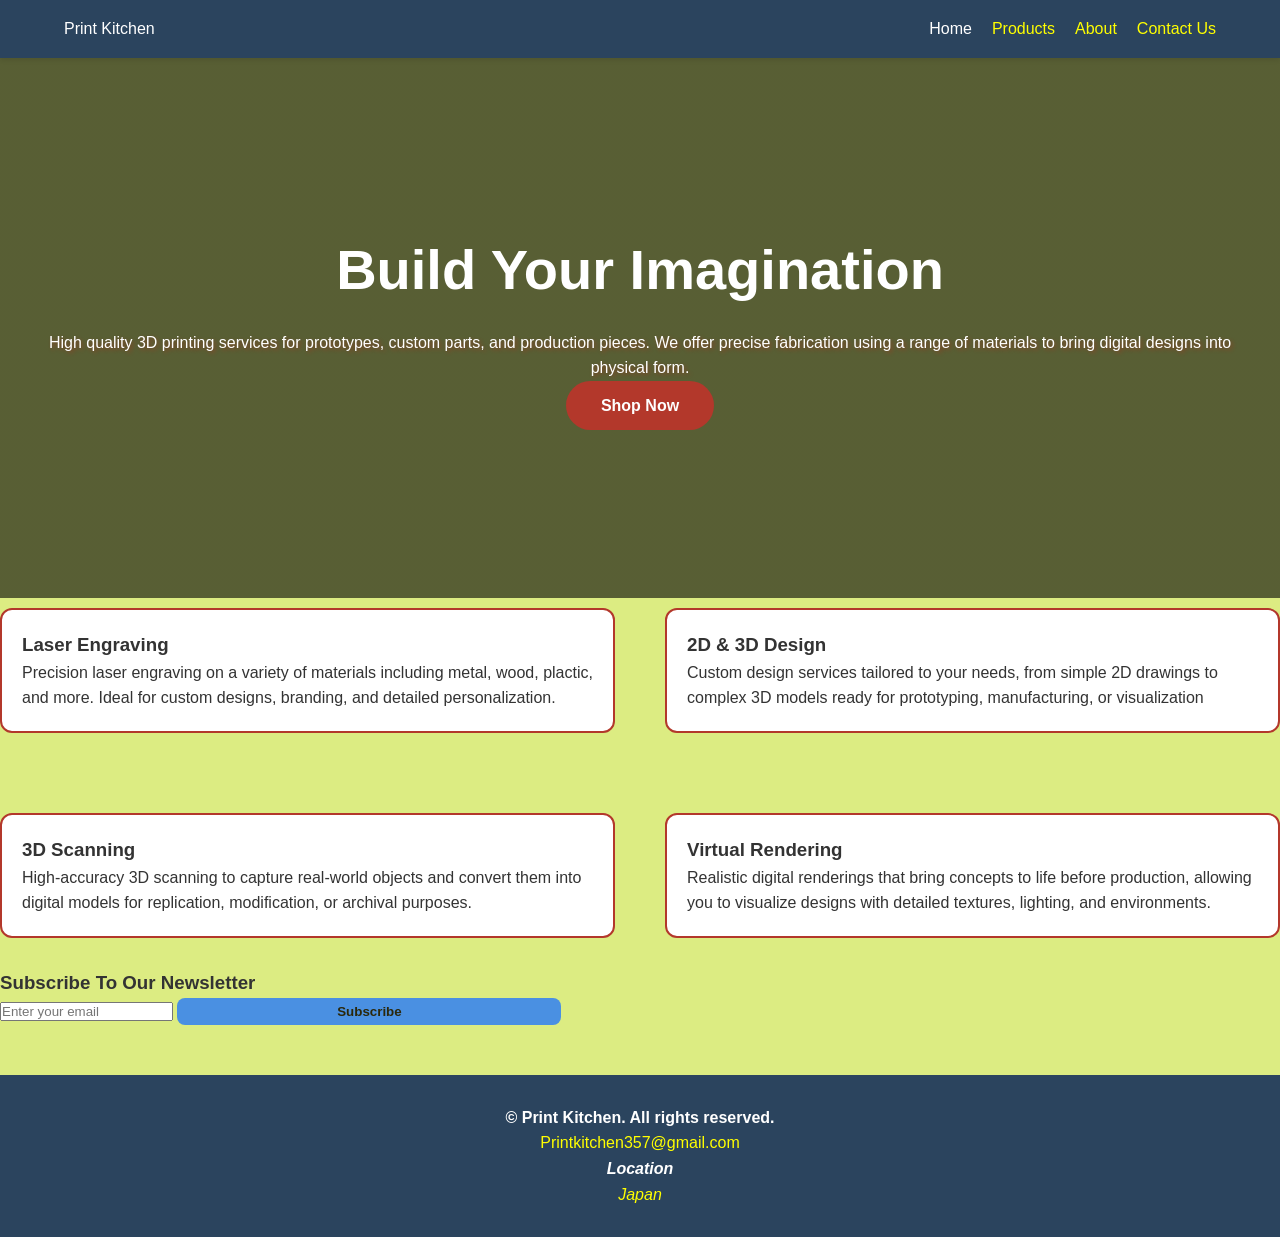
==== index.html @ d9b1cfbb "modified html structure" ====
<!-- Home Page -->
<!DOCTYPE html>
<html lang="en">
    <head>
        <meta charset="UTF-8">
        <meta name="viewport" content="width=device-width, initial-scale=1.0">
        <title>Print Kitchen</title>
        <link rel="stylesheet" href="PrintKitchen.css">
    </head>
    <body>

    <nav class="navbar">
        <div class="logo">Print Kitchen</div>
        <ul class="nav-links">
            <li><a href="index.html" class="active">Home</a></li>
            <li><a href="products.html">Products</a></li>
            <li><a href="aboutus.html">About</a></li>
            <li><a href="contact.html">Contact Us</a></li>
        </ul>
    </nav>

    <header class="hero">
        <div class="hero-content">
            <h1>Build Your Imagination</h1>
            <p class="shadow-text">High quality 3D printing services for prototypes, custom parts, and production pieces. We offer precise fabrication using a range of materials to bring digital designs into physical form.</p>
            <a href="products.html" class="cta-button">Shop Now</a>
        </div>
    </header>
        <main>
        <section class="card-grid"> 
            <div class="bordered-box">
                <h3>Laser Engraving</h3>
                <p>Precision laser engraving on a variety of materials including metal, wood, plactic, and more. Ideal for custom designs, branding, and detailed personalization.</p>
            </div>
            <div class="bordered-box">
                <h3>2D & 3D Design</h3>
                <p>Custom design services tailored to your needs, from simple 2D drawings to complex 3D models ready for prototyping, manufacturing, or visualization</p>
            </div>
            <div class="bordered-box">
                <h3>3D Scanning</h3>
                <p>High-accuracy 3D scanning to capture real-world objects and convert them into digital models for replication, modification, or archival purposes.</p>
            </div>
            <div class="bordered-box">
                <h3>Virtual Rendering</h3>
                <p>Realistic digital renderings that bring concepts to life before production, allowing you to visualize designs with detailed textures, lighting, and environments.</p>
            </div>
        </main>

        <footer>
        <h3>Subscribe To Our Newsletter</h3>
        <form action="newsletter">
            <input type="email" placeholder="Enter your email">
            <button type="submit">Subscribe</button>
        </form>
        
        <section class="footer"> 
            <div class="group" id="contact">
                <h4 class="heading">© Print Kitchen. All rights reserved.</h4> 
                <main class="text">Printkitchen357@gmail.com</main>
            </div>
            <address class="group" id="address">
                <h4 class="heading">Location</h4>
                <main class="text">Japan</main> 
            </address>
        </section>
        </footer>
    </body>
</html>
---- PrintKitchen.css ----
:root {
    --primary-color: #2b445e;    /* Navbar & Footer */
    --accent-color: #b3382b;     /* Buttons & Highlights */
    --bg-light: #dcec82;         /* Page Background */
    --card-bg: #ffffff;          /* Card Background */
    --text-main: #333333;        /* General Text */
    --text-light: #ffffff;       /* Text on Dark Backgrounds */
    --container-width: 1100px;
}
 
/* 2. Reset & Base Styles */
* {
    margin: 0;
    padding: 0;
    box-sizing: border-box;
}

body {
    font-family: 'Segoe UI', Roboto, Helvetica, Arial, sans-serif;
    line-height: 1.6;
    background-color: var(--bg-light);
    color: var(--text-main);
    display: flex;
    flex-direction: column;
    min-height: 100vh;
}

/* 3. Navbar */
.navbar {
    background: var(--primary-color);
    color: var(--text-light);
    display: flex;
    justify-content: space-between;
    align-items: center;
    padding: 1rem 5%;
    position: sticky;
    top: 0;
    z-index: 1000;
    box-shadow: 0 2px 5px rgba(0,0,0,0.1);
}

.nav-links {
    list-style: none;
    display: flex;
}

.nav-links li { margin-left: 20px; }

.nav-links a {
    color: yellow;
    text-decoration: none;
    font-weight: 500;
    transition: color 0.3s ease;
}

.nav-links a:hover, .nav-links a.active {
    color: var(--text-light);
}

/* 4. Hero Section */
.hero {
    background: linear-gradient(rgba(0,0,0,0.6), rgba(0,0,0,0.6)), 
                url('https://images.stockcake.com/public/2/e/3/2e3d8a3b-0d39-4a89-aa51-c59a15c4eff7/3d-printing-setup-stockcake.jpg') no-repeat center center;
    background-size: cover;
    background-position: center;
    height: 60vh;
    display: flex;
    align-items: center; 
    justify-content: center;
    text-align: center;
    color: var(--text-light);
    padding: 0 20px;
}

.hero-content h1 {
    font-size: clamp(2rem, 5vw, 3.5rem); /* Responsive font size */
    margin-bottom: 15px;
}

.cta-button {
    display: inline-block;
    padding: 12px 35px;
    background: var(--accent-color);
    color: var(--text-light);
    text-decoration: none;
    border-radius: 50px;
    font-weight: bold;
    transition: transform 0.2s ease;
}

.cta-button:hover {
    transform: scale(1.05);
}

.shadow-text {
    text-shadow: 2px 2px 4px rgba(250, 4, 4, 0.3); 
}

.bordered-box {
    border: 2px solid var(--accent-color);
    padding: 20px;
    border-radius: 12px;
    margin-bottom: 30px;
    background-color: #ffffff;
}

/* 5. Main Layout & Cards */
.container {
    display: flex;
    flex: 3;
    width: 90%;
    max-width: var(--container-width);
    margin: 0 auto;
    padding: 40px 0;
}

.card-grid {
    display: grid;
    grid-template-columns: repeat(2, 1fr); /* 3 columns on desktop */
    gap: 50px;
    margin-top: 10px; /* Overlap effect */
}

.card {
    background: var(--card-bg);
    padding: 40px 25px;
    border-radius: 12px;
    box-shadow: 0 10px 30px rgba(214, 151, 151, 0.08);
    text-align: center;
    transition: translateY 0.3s ease;
}

.card img {
    width: 100px;
    height: -50px;
}

.card:hover {
    transform: translateY(-5px);
}
/* About Us */
.inset {border-style: inset;
    padding: 30px;
    background-color: #ffffff;
    border-color: #df9f98;
} 
/* form-container {
  max-width: 400px;
  margin: 50px auto;
  padding: 2rem;
  background: #ffffff;
  border-radius: 12px;
  box-shadow: 0 10px 25px rgba(0,0,0,0.1);
}

h2 { margin-bottom: 1.5rem; color: #333; text-align: center; }

.group { margin-bottom: 1.2rem; }

label {
  display: block;
  margin-bottom: 5px;
  font-size: 0.9rem;
  color: #666;
  font-weight: 600;
}

input {
  width: 100%;
  padding: 12px;
  border: 2px solid #e1e1e1;
  border-radius: 8px;
  outline: none;
  transition: border-color 0.3s ease;
} */

/* Interaction: Change border color on focus */
input:focus {
  border-color: #e2684a;
}

button {
  width: 30%;
  padding: 6px;
  background-color: #4A90E2;
  color: rgb(43, 40, 12);
  border: none;
  border-radius: 8px;
  font-weight: bold;
  cursor: pointer;
  transition: background 0.3s ease;
}

button:hover {
  background-color: #da1313;
}
.social-media {
    display: flex;
    justify-content: center;
    gap: 20px;
    margin-top: 20px;
}
/* 6. Footer */
.footer {
    background: var(--primary-color);
    color: var(--text-light);
    text-align: center;
    padding: 30px 0;
    margin-top: 50px;
}
.text {
    color: yellow;
}

/* 7. MEDIA QUERIES (The Responsive Magic) */

/* Tablet & Smaller Screens */
@media (max-width: 992px) {
    .card-grid {
        grid-template-columns: repeat(2, 1fr); /* Drop to 2 columns */
        margin-top: 20px; /* Remove overlap for cleaner mobile feel */
    }
}

/* Mobile Phones */
@media (max-width: 600px) {
    .navbar {
        flex-direction: column; /* Stack logo and links */
        gap: 10px;
    }

    .nav-links li {
        margin: 0 10px;
    }

    .card-grid {
        grid-template-columns: 1fr; /* 1 column on small phones */
    }

    .hero {
        height: 50vh;
    }
}
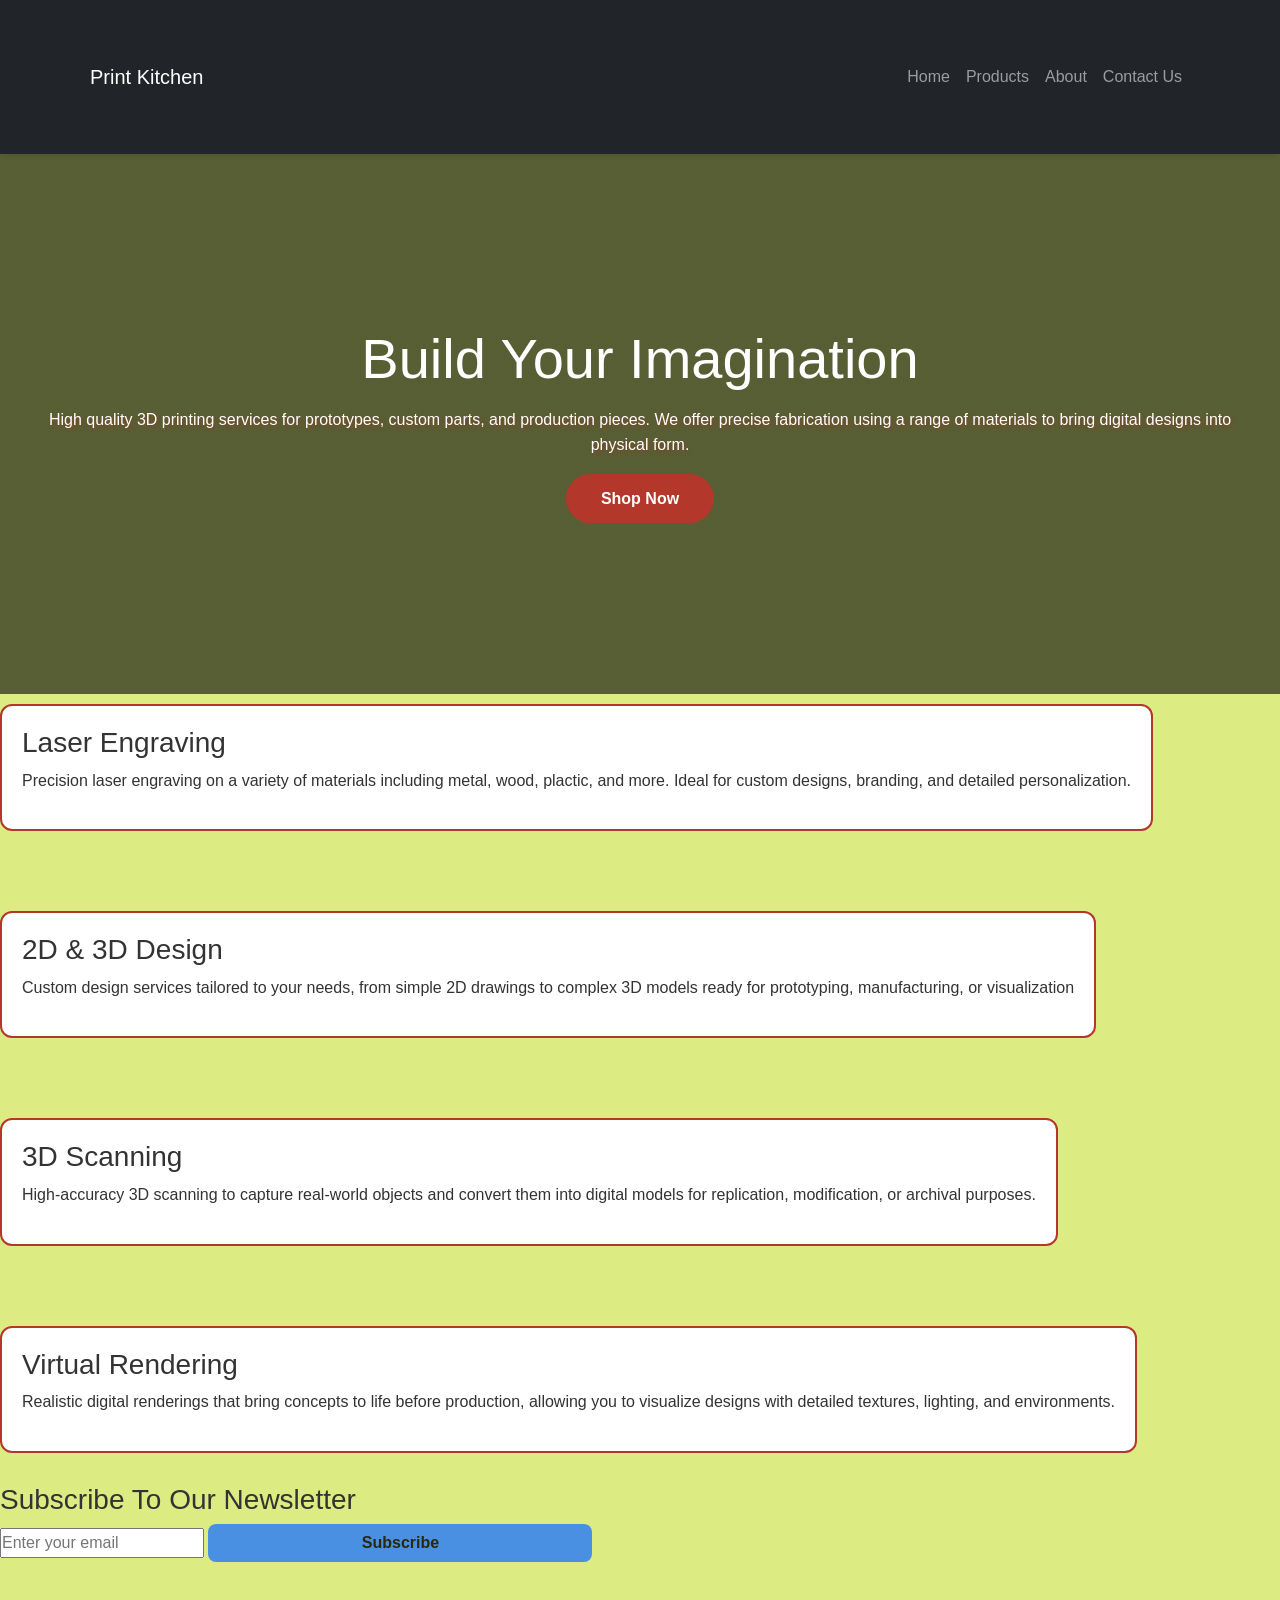
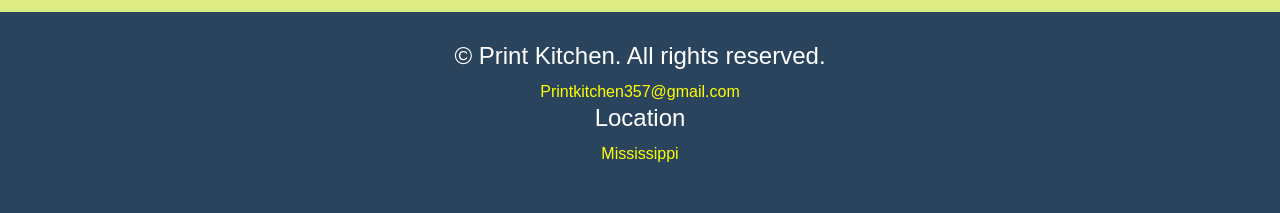
==== commit e2b00601: "added bootstrap to all html files, updated nav bar,  made changes to card img in css" ====
--- a/index.html
+++ b/index.html
@@ -5,19 +5,32 @@
         <meta charset="UTF-8">
         <meta name="viewport" content="width=device-width, initial-scale=1.0">
         <title>Print Kitchen</title>
-        <link rel="stylesheet" href="PrintKitchen.css">
+  <link href="https://cdn.jsdelivr.net/npm/bootstrap@5.3.3/dist/css/bootstrap.min.css" rel="stylesheet" />
+
+    <!-- Bootstrap Icons -->
+    <link rel="stylesheet" href="https://cdn.jsdelivr.net/npm/bootstrap-icons@1.11.3/font/bootstrap-icons.css" />
+   <link rel="stylesheet" href="PrintKitchen.css">
     </head>
     <body>
 
-    <nav class="navbar">
-        <div class="logo">Print Kitchen</div>
-        <ul class="nav-links">
-            <li><a href="index.html" class="active">Home</a></li>
-            <li><a href="products.html">Products</a></li>
-            <li><a href="aboutus.html">About</a></li>
-            <li><a href="contact.html">Contact Us</a></li>
-        </ul>
-    </nav>
+    <nav class="navbar navbar-expand-lg navbar-dark bg-dark">
+        <div class="container">
+
+        <a class="navbar-brand" href="index.html">Print Kitchen</a>
+        <button class="navbar-toggler" type="button" data-bs-toggle="collapse" data-bs-target="#mainNav" title="Toggle navigation">
+        <span class="navbar-toggler-icon"></span>
+        </button>
+
+        <div class="collapse navbar-collapse" id="mainNav">
+            <ul class="navbar-nav ms-auto">
+            <li class="nav-item"><a class="nav-link" href="index.html">Home</a></li>
+            <li class="nav-item"><a class="nav-link" href="products.html">Products</a></li>
+            <li class="nav-item"><a class="nav-link" href="aboutus.html">About</a></li>
+            <li class="nav-item"><a class="nav-link" href="contact.html">Contact Us</a></li>
+            </ul>
+        </div>
+      </div>
+    </nav> 
 
     <header class="hero">
         <div class="hero-content">
@@ -27,7 +40,7 @@
         </div>
     </header>
         <main>
-        <section class="card-grid"> 
+        <section  class="card-grid">  
             <div class="bordered-box">
                 <h3>Laser Engraving</h3>
                 <p>Precision laser engraving on a variety of materials including metal, wood, plactic, and more. Ideal for custom designs, branding, and detailed personalization.</p>
@@ -44,6 +57,7 @@
                 <h3>Virtual Rendering</h3>
                 <p>Realistic digital renderings that bring concepts to life before production, allowing you to visualize designs with detailed textures, lighting, and environments.</p>
             </div>
+        </section>
         </main>
 
         <footer>
@@ -60,7 +74,7 @@
             </div>
             <address class="group" id="address">
                 <h4 class="heading">Location</h4>
-                <main class="text">Japan</main> 
+                <main class="text">Mississippi</main> 
             </address>
         </section>
         </footer>
--- a/PrintKitchen.css
+++ b/PrintKitchen.css
@@ -115,8 +115,9 @@
 }
 
 .card-grid {
-    display: grid;
-    grid-template-columns: repeat(2, 1fr); /* 3 columns on desktop */
+    display: flex;
+    flex-direction: row;
+    flex-wrap: wrap;
     gap: 50px;
     margin-top: 10px; /* Overlap effect */
 }
@@ -124,6 +125,7 @@
 .card {
     background: var(--card-bg);
     padding: 40px 25px;
+    width: 600px;
     border-radius: 12px;
     box-shadow: 0 10px 30px rgba(214, 151, 151, 0.08);
     text-align: center;
@@ -131,8 +133,10 @@
 }
 
 .card img {
-    width: 100px;
-    height: -50px;
+    width: 100%;
+    height: 200px;
+    object-fit:contain;
+    border-radius: 8px;
 }
 
 .card:hover {
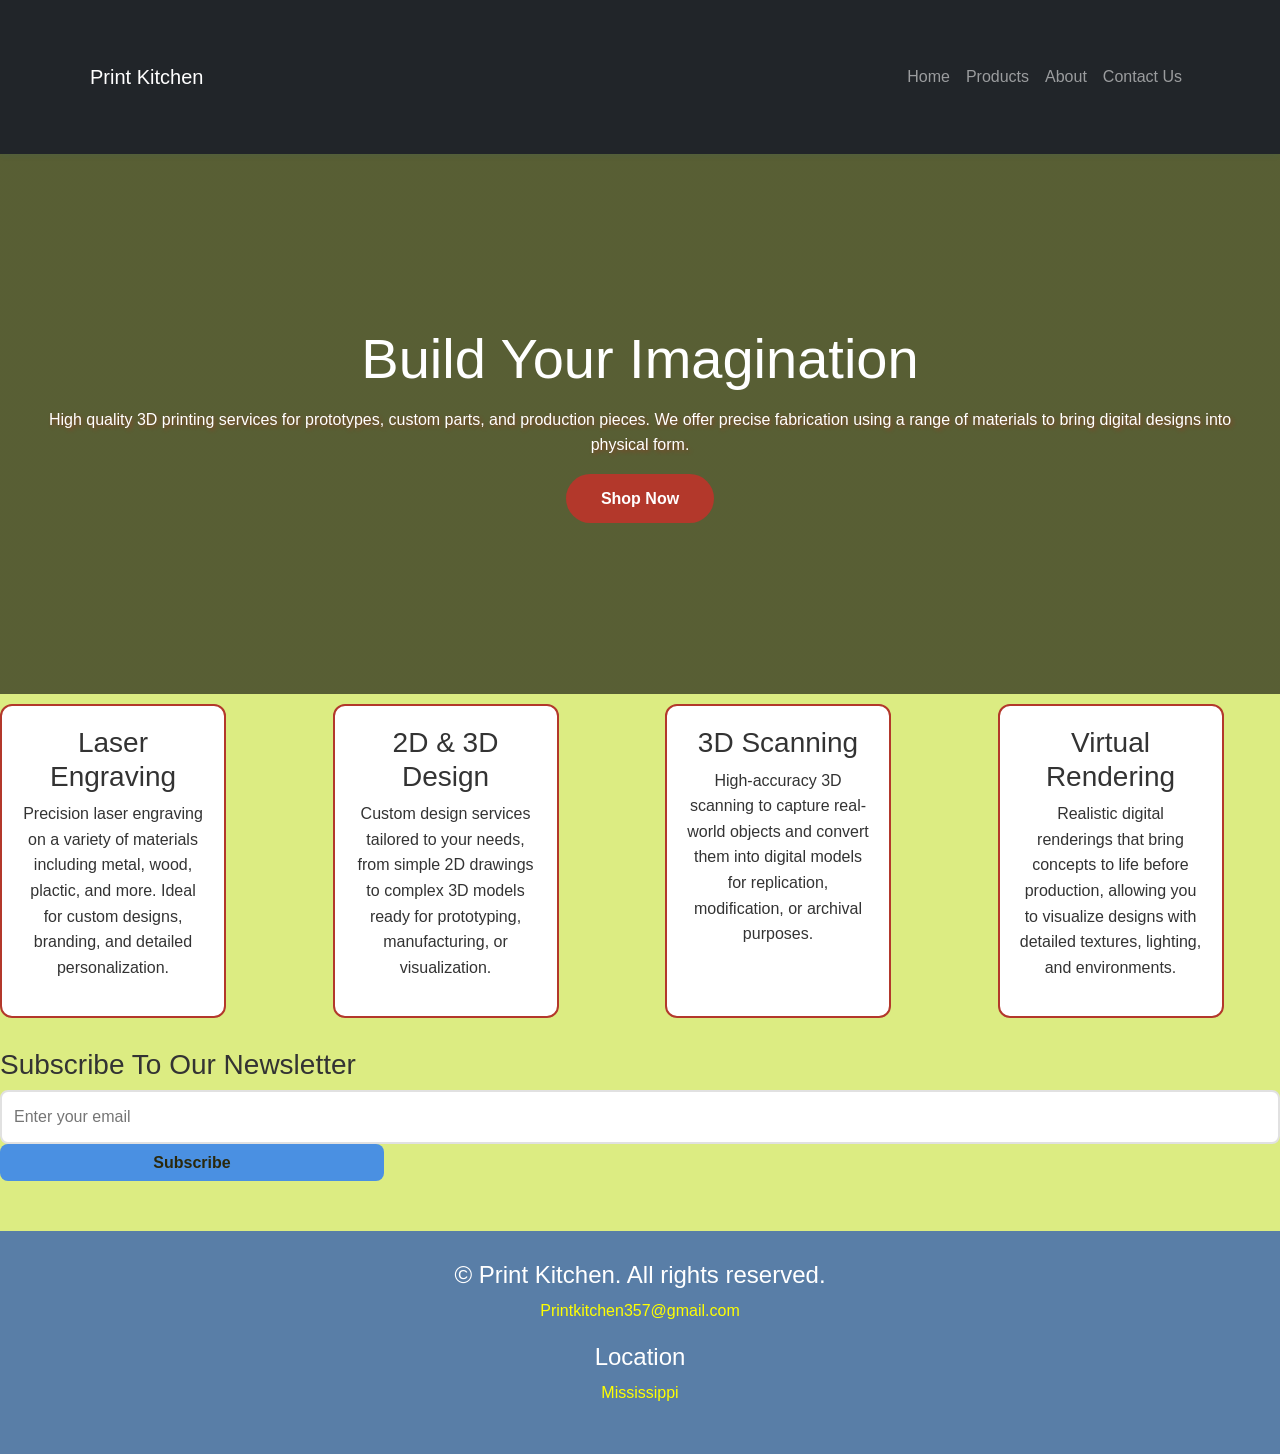
==== commit c36e093a: "add a "." to text in index.html" ====
--- a/index.html
+++ b/index.html
@@ -47,7 +47,7 @@
             </div>
             <div class="bordered-box">
                 <h3>2D & 3D Design</h3>
-                <p>Custom design services tailored to your needs, from simple 2D drawings to complex 3D models ready for prototyping, manufacturing, or visualization</p>
+                <p>Custom design services tailored to your needs, from simple 2D drawings to complex 3D models ready for prototyping, manufacturing, or visualization.</p>
             </div>
             <div class="bordered-box">
                 <h3>3D Scanning</h3>
--- a/PrintKitchen.css
+++ b/PrintKitchen.css
@@ -1,5 +1,5 @@
 :root {
-    --primary-color: #2b445e;    /* Navbar & Footer */
+    --primary-color: #597ea7;    /* Navbar & Footer */
     --accent-color: #b3382b;     /* Buttons & Highlights */
     --bg-light: #dcec82;         /* Page Background */
     --card-bg: #ffffff;          /* Card Background */
@@ -36,7 +36,7 @@
     position: sticky;
     top: 0;
     z-index: 1000;
-    box-shadow: 0 2px 5px rgba(0,0,0,0.1);
+    box-shadow: 0 2px 5px rgba(29, 104, 134, 0.1); 
 }
 
 .nav-links {
@@ -96,10 +96,13 @@
     text-shadow: 2px 2px 4px rgba(250, 4, 4, 0.3); 
 }
 
+/* home page boxes */
 .bordered-box {
     border: 2px solid var(--accent-color);
     padding: 20px;
     border-radius: 12px;
+    width: 80%; 
+    text-align: center;
     margin-bottom: 30px;
     background-color: #ffffff;
 }
@@ -115,9 +118,8 @@
 }
 
 .card-grid {
-    display: flex;
-    flex-direction: row;
-    flex-wrap: wrap;
+    display: grid;
+    grid-template-columns: repeat(4, 1fr);
     gap: 50px;
     margin-top: 10px; /* Overlap effect */
 }
@@ -125,9 +127,9 @@
 .card {
     background: var(--card-bg);
     padding: 40px 25px;
-    width: 600px;
+    width: 100%;
     border-radius: 12px;
-    box-shadow: 0 10px 30px rgba(214, 151, 151, 0.08);
+    box-shadow: 0 10px 30px rgba(24, 115, 151, 0.08); 
     text-align: center;
     transition: translateY 0.3s ease;
 }
@@ -144,19 +146,21 @@
 }
 /* About Us */
 .inset {border-style: inset;
-    padding: 30px;
+    padding: 20px;
     background-color: #ffffff;
     border-color: #df9f98;
 } 
-/* form-container {
-  max-width: 400px;
+
+form-container {
+  max-width: 100px;
   margin: 50px auto;
   padding: 2rem;
   background: #ffffff;
   border-radius: 12px;
   box-shadow: 0 10px 25px rgba(0,0,0,0.1);
-}
-
+}   
+
+/* about Us center text*/
 h2 { margin-bottom: 1.5rem; color: #333; text-align: center; }
 
 .group { margin-bottom: 1.2rem; }
@@ -167,6 +171,16 @@
   font-size: 0.9rem;
   color: #666;
   font-weight: 600;
+}
+
+/* contact description box  */ 
+textarea {
+    width: 100%;
+    padding: 12px;
+    border: 2px solid #e1e1e1;
+    border-radius: 8px;
+    outline: none;
+    transition: border-color 0.3s ease; 
 }
 
 input {
@@ -176,7 +190,7 @@
   border-radius: 8px;
   outline: none;
   transition: border-color 0.3s ease;
-} */
+} 
 
 /* Interaction: Change border color on focus */
 input:focus {
